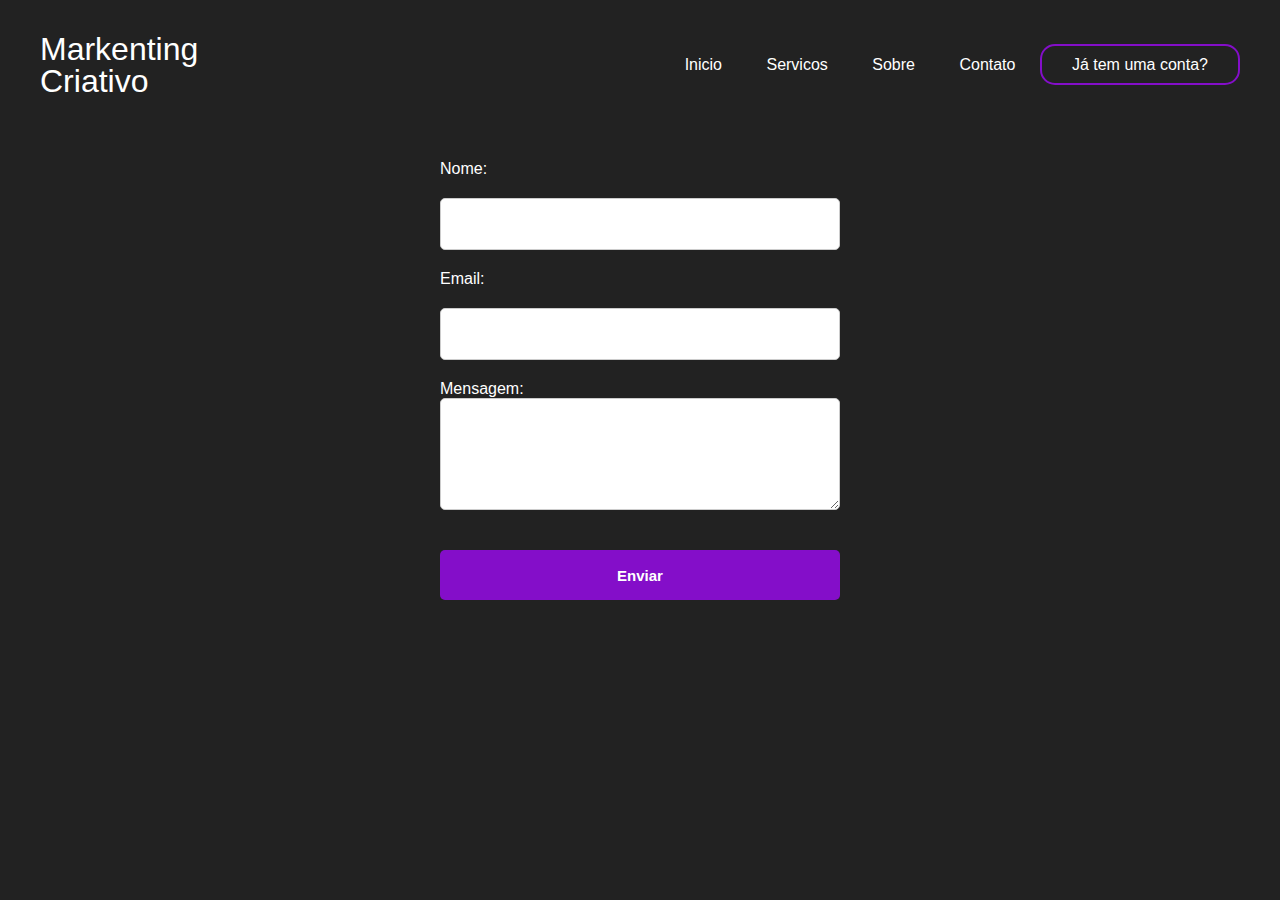
==== Landing Page/contact.html @ 223d0bf5 "Landing Page 2.2" ====
<!DOCTYPE html>
<html lang="en">
<head>
    <meta charset="UTF-8">
    <meta name="viewport" content="width=device-width, initial-scale=1.0">
    <title>Langind Page</title>
    <link href="/Landing Page/styles/styles.css" rel="stylesheet">
    
</head>
<body>
    <header>
        <div id="title">
            <h1>Markenting</h1>
            <h1>Criativo</h1>
        </div>
        <ul>
            <a href="index.html"><li>Inicio</li></a>
            <a href="#"><li>Servicos</li></a>
            <a href="#"><li>Sobre</li></a>
            <a href="contact.html"><li>Contato</li></a>
            <a href ="#" id="Inscreva-se-btn"><li>Já tem uma conta?</li></a>

        </ul>

    </header>
    <style>
        body{
            font-family: Arial, sans-serif;
            padding: 20px;
        }
    form {
        
        display: flex;
        margin: 0 auto;
        max-width: 400px;
        padding: 50px;
        
        
         
    }

    input[type="text"],
    input[type="email"],
    textarea {
        width: 100%;
        padding: 25px;
        margin-bottom: 20px;
        border: 1px solid #ccc;
        border-radius: 5px;
        box-sizing: border-box;
    }

    input[type="submit"] {
        background-color: rgb(132,14,201);
        color: white;
        
        border: none;
        border-radius: 5px;
        cursor: pointer;
        width: 400px;
    }

    input[type="submit"]:hover {
        background-color: rgb(92, 3, 143);
    }
</style>
</head>
<body>

<form action="#" method="POST">
<label for="name">Nome:</label>
<input type="text" id="name" name="name" required>

<label for="email">Email:</label>
<input type="email" id="email" name="email" required>

<label for="message">Mensagem:</label>
<textarea id="message" name="message" rows="4" required></textarea>

<input type="submit" value="Enviar">
</form>
   

  
</body>
</html>
---- Landing Page/styles/styles.css ----
body{
    background-color: rgb(34,34,34);
    color: white;
    font-family: poppinsregular;
    max-width: 1200px;
    margin: 0 auto;
    padding: 15px;           
}

header{
    display: flex;
    flex-direction: row;
    justify-content: space-between;
    align-items: center;
}

#title{
    flex-direction: column;
    line-height: 10px;
       
}

li{
    display: inline-block;
    margin: 20px;
}


a{
    color: white;
}

a:hover{
    color:rgb(132,14,201);
    transition: 0,3s all;

}
#Inscreva-se-btn{
    border: 2px solid rgb(132,14,201);
    padding: 10px;
    border-radius: 15px;
}


#Inscreva-se-btn:hover{
    background-color: rgb(132,14,201);
    color: white;
}


h1{
    font-weight: 100;
}


main{
   display: flex;
   flex-direction: row;
   margin-top: 50px; 
}

h2{
    font-size: 56px;
    line-height: 16px;
    font-family: poppinsmedium;
}

span{
    color: rgb(132,14,201);
}

p{
    line-height: 20px;
    max-width: 500px;
    font-family: poppinslight;
}

img{
    width: 580px;
    

}

form{
    display: flex;
    flex-direction: column;
    width: 70%;
}

input[type="submit"]{
    height: 50px;
    width: 350px;
    background-color: rgb(132,14,201);
    color: white;
    font-weight: bold; 
    
}

input[type="submit"]:hover{
    cursor: pointer; 
    background-color: rgb(92, 3, 143);
}

.animation {animation: bounce 2s infinite;}
@keyframes bounce{
    0% {transform: translateY(0);}
    40% {transform: translateY(-20px);}
    20% {transform: translateY(-10px);}
    

}

input{
    margin-top: 20px;
    height: 20px;
    padding: 15px;
    border-radius: 20px;
    border: none;
    font-size: 15px;
}


/*Icones do Rodape*/
.footer-icons a {
    display: inline-block;
    font-size: 30px;
    margin-left: 10px; 
    padding: 10px;
    border-radius: 15px;
}


/*Cor do Facebook*/
.footer-icons a:nth-child(1) i {
    color:white; 
    
}

.footer-icons a:nth-child(1) i:hover {
    color: #0044d5;
    transition: 0.3s all; 
}


/*Cor do WhatsApp*/
.footer-icons a:nth-child(2) i {
    color: white; 
}

.footer-icons a:nth-child(2) i:hover {
    color: #40C351; 
    transition: 0.3s all;
}
 

/*Cor do Instagram*/
.footer-icons a:nth-child(3) i {
    color: white;   
}

.footer-icons a:nth-child(3) i:hover {
    background-image: radial-gradient(circle at 30% 107%, #fdf497 0%, #fdf497 5%,
      #fd5949 45%,#d6249f 60%,#285AEB 90%);
    background-clip: text;
    -webkit-background-clip: text; 
    -webkit-text-fill-color: transparent;
    transition: 0.3s all;  
    
}

/*Co do Github*/
.footer-icons a:nth-child(4) i {
    color: white; 
}

.footer-icons a:nth-child(4) i:hover {
    color: #9b0084;
    transition: 0.3s all; 
}



footer {
    text-align: center;
    padding: 10px; 
    width: 100%; 
    position: fixed; 
    bottom: 0; 
    left: 0; 
}
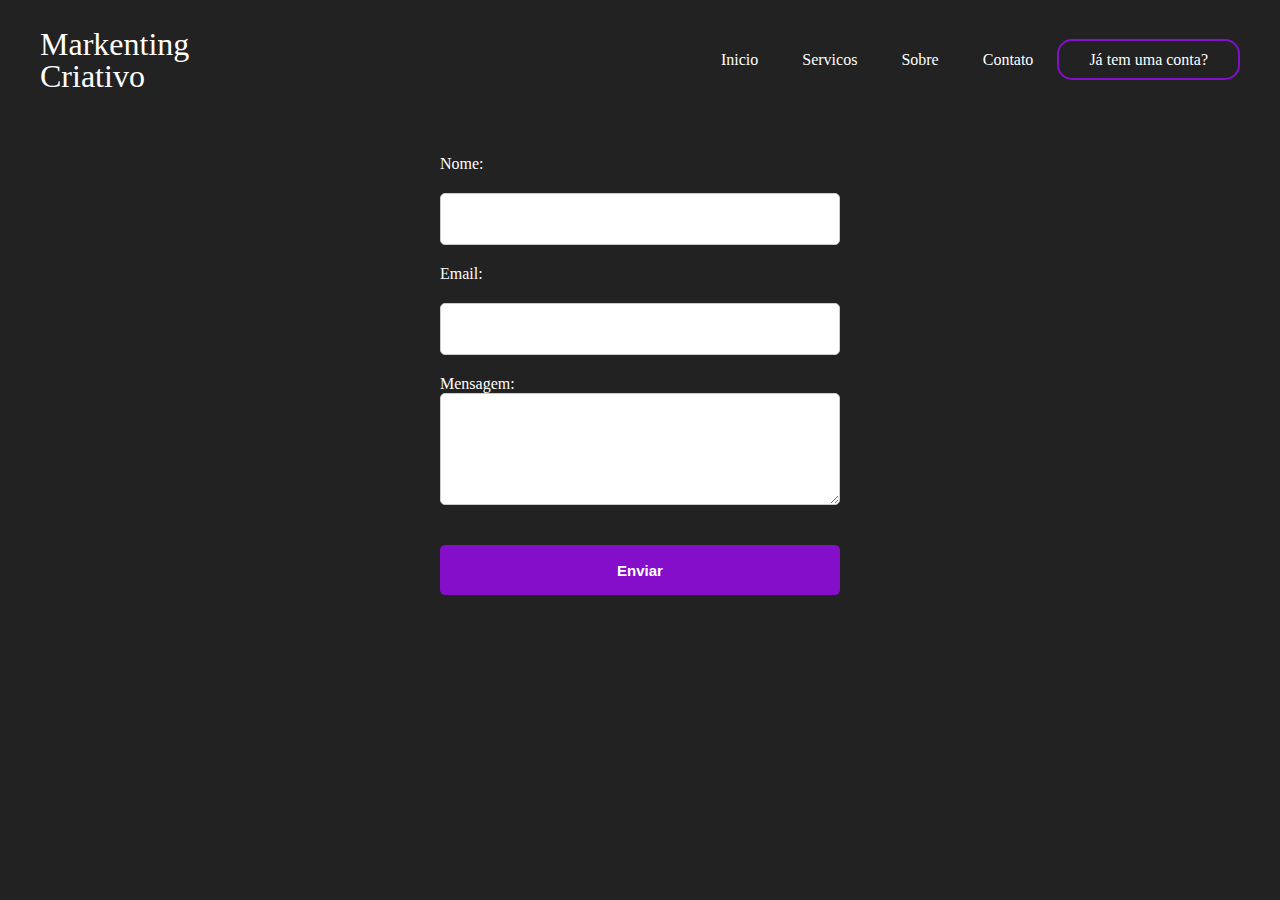
==== commit b9bf2156: "Landing Page 2.3" ====
--- a/Landing Page/contact.html
+++ b/Landing Page/contact.html
@@ -5,6 +5,8 @@
     <meta name="viewport" content="width=device-width, initial-scale=1.0">
     <title>Langind Page</title>
     <link href="/Landing Page/styles/styles.css" rel="stylesheet">
+    <link href="/Landing Page/styles/fonts.css" rel="stylesheet">
+    <link href="/Landing Page/styles/media.css" rel="stylesheet">
     
 </head>
 <body>
@@ -16,7 +18,7 @@
         <ul>
             <a href="index.html"><li>Inicio</li></a>
             <a href="#"><li>Servicos</li></a>
-            <a href="#"><li>Sobre</li></a>
+            <a href="sobre.html"><li>Sobre</li></a>
             <a href="contact.html"><li>Contato</li></a>
             <a href ="#" id="Inscreva-se-btn"><li>Já tem uma conta?</li></a>
 
@@ -25,8 +27,8 @@
     </header>
     <style>
         body{
-            font-family: Arial, sans-serif;
-            padding: 20px;
+            font-family: poppinsregular;
+            padding: 15px;
         }
     form {
         
--- a/Landing Page/styles/styles.css
+++ b/Landing Page/styles/styles.css
@@ -8,6 +8,7 @@
 }
 
 header{
+    
     display: flex;
     flex-direction: row;
     justify-content: space-between;
@@ -21,6 +22,7 @@
 }
 
 li{
+    
     display: inline-block;
     margin: 20px;
 }
@@ -65,12 +67,39 @@
     font-family: poppinsmedium;
 }
 
+h3{
+    margin-top: 80px;
+    display: flex;
+    align-items: center;
+    font-size: 30px;
+   
+}
+
+h4{
+    display: flex;
+    align-items: center;
+    font-size: 25px;
+    line-height: 10px;
+    
+    
+   
+}
+.text{
+    display: flex;
+    align-items: center;
+    font-size: 20px;
+  
+   
+    
+}
+
 span{
     color: rgb(132,14,201);
 }
 
 p{
-    line-height: 20px;
+    font-size: 20px;
+    line-height: 34px;
     max-width: 500px;
     font-family: poppinslight;
 }
--- a/Landing Page/styles/fonts.css
+++ b/Landing Page/styles/fonts.css
@@ -0,0 +1,60 @@
+
+@font-face {
+    font-family: 'poppinsblack';
+    src: url('../components/fonts/poppins-black-webfont.woff2') format('woff2'),
+         url('../components/fonts/poppins-black-webfont.woff') format('woff');
+    font-weight: normal;
+    font-style: normal;
+  
+  }
+  
+  
+  
+  
+  @font-face {
+    font-family: 'poppinsbold';
+    src: url('../components/fontspoppins-bold-webfont.woff2') format('woff2'),
+         url('../components/fontspoppins-bold-webfont.woff') format('woff');
+    font-weight: normal;
+    font-style: normal;
+  
+  }
+  
+  
+  @font-face {
+    font-family: 'poppinslight';
+    src: url('../components/fonts/poppins-light-webfont.woff2') format('woff2'),
+         url('../components/fonts/poppins-light-webfont.woff') format('woff');
+    font-weight: normal;
+    font-style: normal;
+  
+  }
+  
+  
+  @font-face {
+    font-family: 'poppinsmedium';
+    src: url('../fonts/poppins-medium-webfont.woff2') format('woff2'),
+         url('../fonts/poppins-medium-webfont.woff') format('woff');
+    font-weight: normal;
+    font-style: normal;
+  
+  }
+  
+  @font-face {
+    font-family: 'poppinsregular';
+    src: url('../fonts/poppins-regular-webfont.woff2') format('woff2'),
+         url('../fonts/poppins-regular-webfont.woff') format('woff');
+    font-weight: normal;
+    font-style: normal;
+  
+  }
+  
+  @font-face {
+    font-family: 'poppinssemibold';
+    src: url('../fonts/poppins-semibold-webfont.woff2') format('woff2'),
+         url('../fonts/poppins-semibold-webfont.woff') format('woff');
+    font-weight: normal;
+    font-style: normal;
+  
+  }
+  --- a/Landing Page/styles/media.css
+++ b/Landing Page/styles/media.css
@@ -0,0 +1,40 @@
+@media screen and (max-width:760px){
+   
+    header{
+        flex-direction: column;
+    }
+
+    main{
+        flex-direction: column;
+    }
+
+    h2{
+        font-size: 38px;
+    }
+
+    form{
+        margin: 0 auto;
+        width: 100%;
+    }
+
+    input{
+        align-self: center;
+
+    }
+
+    img{
+       display: none; 
+    }
+
+    ul{
+        text-align: center;
+    }
+
+    footer{
+        margin: 0 auto;
+        width: 100%;
+        flex-direction: column;
+        
+        
+    }
+}